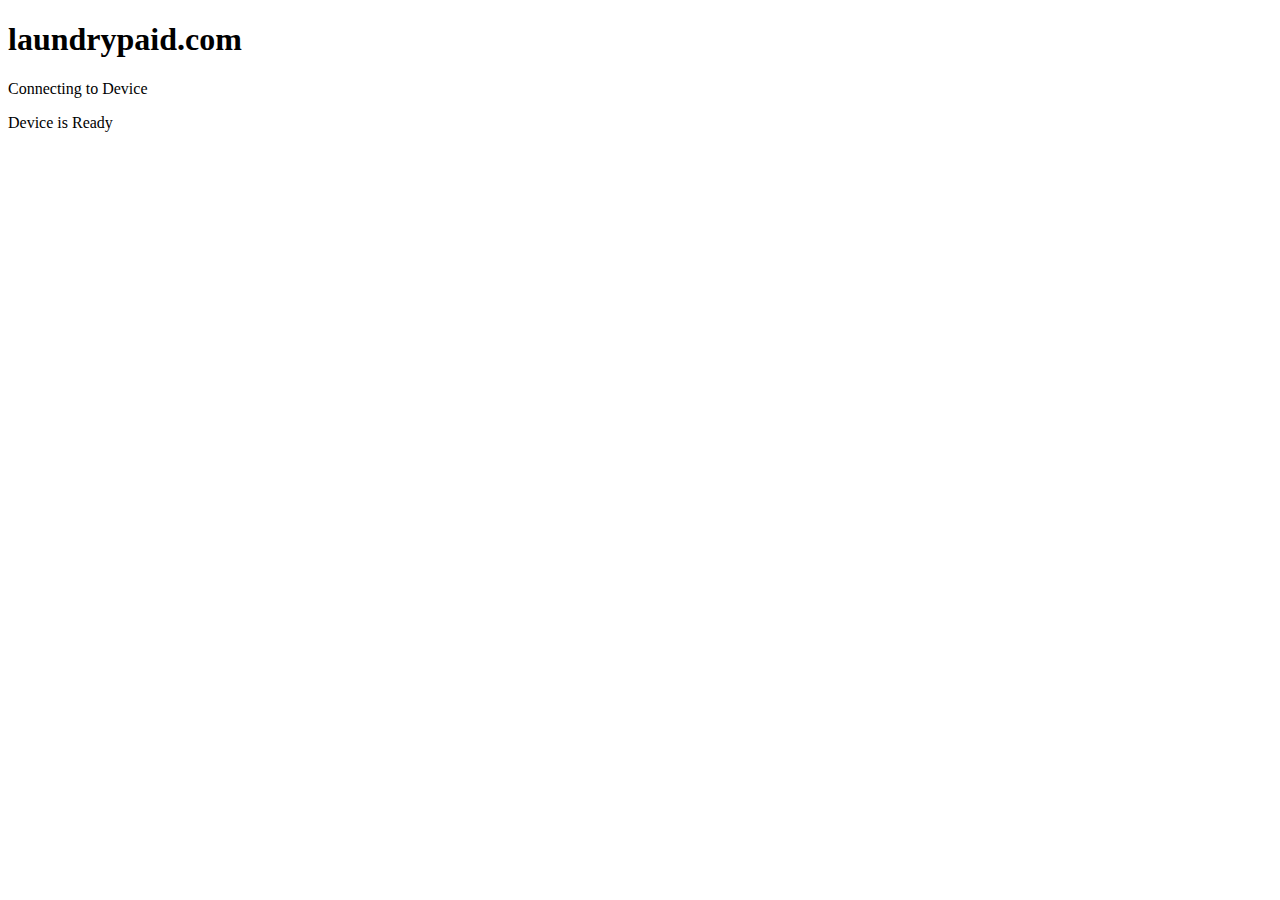
==== www/index.html @ 5636cc6a "commits" ====
<!DOCTYPE html>
<!--
    Copyright (c) 2012-2016 Adobe Systems Incorporated. All rights reserved.

    Licensed to the Apache Software Foundation (ASF) under one
    or more contributor license agreements.  See the NOTICE file
    distributed with this work for additional information
    regarding copyright ownership.  The ASF licenses this file
    to you under the Apache License, Version 2.0 (the
    "License"); you may not use this file except in compliance
    with the License.  You may obtain a copy of the License at

    http://www.apache.org/licenses/LICENSE-2.0

    Unless required by applicable law or agreed to in writing,
    software distributed under the License is distributed on an
    "AS IS" BASIS, WITHOUT WARRANTIES OR CONDITIONS OF ANY
     KIND, either express or implied.  See the License for the
    specific language governing permissions and limitations
    under the License.
-->
<html>

<head>
    <meta charset="utf-8" />
    <meta name="format-detection" content="telephone=no" />
    <meta name="msapplication-tap-highlight" content="no" />
    <meta name="viewport" content="user-scalable=no, initial-scale=1, maximum-scale=1, minimum-scale=1, width=device-width" />
    <!-- This is a wide open CSP declaration. To lock this down for production, see below. -->
    <meta http-equiv="Content-Security-Policy" content="default-src * 'unsafe-inline'; style-src 'self' 'unsafe-inline'; media-src *" />
    <!-- Good default declaration:
    * gap: is required only on iOS (when using UIWebView) and is needed for JS->native communication
    * https://ssl.gstatic.com is required only on Android and is needed for TalkBack to function properly
    * Disables use of eval() and inline scripts in order to mitigate risk of XSS vulnerabilities. To change this:
        * Enable inline JS: add 'unsafe-inline' to default-src
        * Enable eval(): add 'unsafe-eval' to default-src
    * Create your own at http://cspisawesome.com
    -->
    <!-- <meta http-equiv="Content-Security-Policy" content="default-src 'self' data: gap: 'unsafe-inline' https://ssl.gstatic.com; style-src 'self' 'unsafe-inline'; media-src *" /> -->

    <link rel="stylesheet" type="text/css" href="css/index.css" />
    <title>Hello World</title>
</head>

<body>
    <div class="app">
        <h1>laundrypaid.com</h1>
        <div id="deviceready" class="blink">
            <p class="event listening">Connecting to Device</p>
            <p class="event received">Device is Ready</p>
        </div>
    </div>
    <script type="text/javascript" src="cordova.js"></script>
    <script type="text/javascript" src="js/index.js"></script>
    <script type="text/javascript">
        app.initialize();
    </script>
</body>

</html>
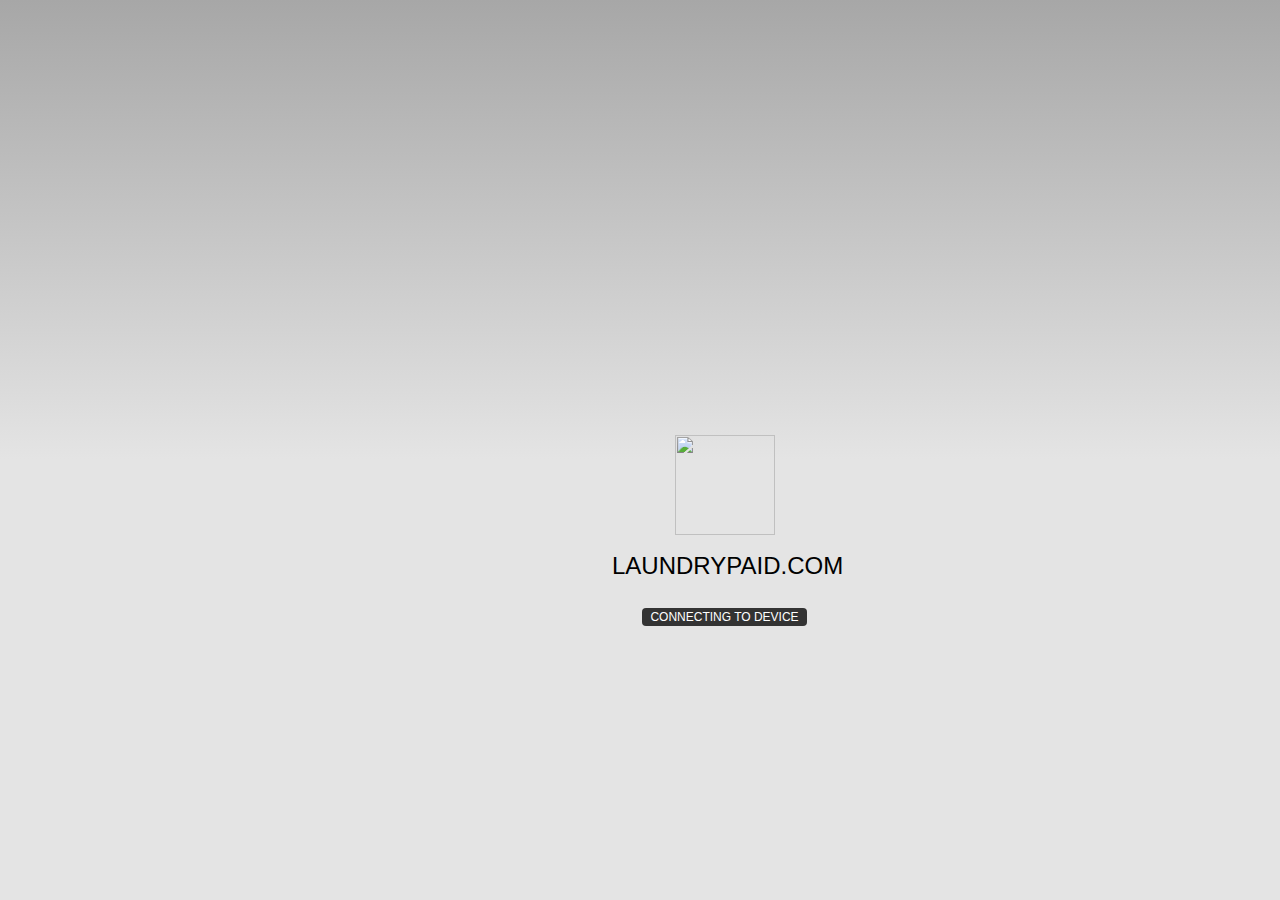
==== commit a63d29ee: "Changes include plaid api integration" ====
--- a/www/index.html
+++ b/www/index.html
@@ -19,15 +19,15 @@
     specific language governing permissions and limitations
     under the License.
 -->
-<html>
-
+<html lang="en">
 <head>
-    <meta charset="utf-8" />
-    <meta name="format-detection" content="telephone=no" />
-    <meta name="msapplication-tap-highlight" content="no" />
-    <meta name="viewport" content="user-scalable=no, initial-scale=1, maximum-scale=1, minimum-scale=1, width=device-width" />
+    <title>laundrypaid.com web app</title>
+    <meta charset="utf-8">
+    <meta name="format-detection" content="telephone=no">
+    <meta name="msapplication-tap-highlight" content="no">
+    <meta name="viewport" content="user-scalable=no, initial-scale=1, maximum-scale=1, minimum-scale=1, width=device-width">
     <!-- This is a wide open CSP declaration. To lock this down for production, see below. -->
-    <meta http-equiv="Content-Security-Policy" content="default-src * 'unsafe-inline'; style-src 'self' 'unsafe-inline'; media-src *" />
+    <meta http-equiv="Content-Security-Policy" content="default-src * 'unsafe-inline'; style-src 'self' 'unsafe-inline'; media-src *">
     <!-- Good default declaration:
     * gap: is required only on iOS (when using UIWebView) and is needed for JS->native communication
     * https://ssl.gstatic.com is required only on Android and is needed for TalkBack to function properly
@@ -37,14 +37,18 @@
     * Create your own at http://cspisawesome.com
     -->
     <!-- <meta http-equiv="Content-Security-Policy" content="default-src 'self' data: gap: 'unsafe-inline' https://ssl.gstatic.com; style-src 'self' 'unsafe-inline'; media-src *" /> -->
-
-    <link rel="stylesheet" type="text/css" href="css/index.css" />
-    <title>Hello World</title>
+    <link rel="stylesheet" type="text/css" href="css/index.css">
+    <link href="https://fonts.googleapis.com/css?family=Quicksand" rel="stylesheet">
 </head>
 
 <body>
     <div class="app">
+        <img src="img/Logo asset.jpg" width="100" height="100">
+        <br></br>
         <h1>laundrypaid.com</h1>
+        <br></br>
+        <!-- A hidden input named public_token will be appended to this form once the user has completed the Link flow. Link will then submit the form, sending the public_token to your server. -->
+        <form id="some-id" method="POST" action="/authenticate"></form>
         <div id="deviceready" class="blink">
             <p class="event listening">Connecting to Device</p>
             <p class="event received">Device is Ready</p>
@@ -55,6 +59,16 @@
     <script type="text/javascript">
         app.initialize();
     </script>
+    <!-- To use Link with longtail institutions on Connect, set the
+    data-longtail attribute to 'true'. See the Parameter Reference for
+    additional documentation. -->
+    <script
+          src="https://cdn.plaid.com/link/v2/stable/link-initialize.js"
+          data-client-name="Client Name"
+          data-form-id="some-id"
+          data-key="test_key"
+          data-product="auth"
+          data-env="tartan">
+    </script>
 </body>
-
 </html>--- a/www/css/index.css
+++ b/www/css/index.css
@@ -0,0 +1,125 @@
+/*
+ * Licensed to the Apache Software Foundation (ASF) under one
+ * or more contributor license agreements.  See the NOTICE file
+ * distributed with this work for additional information
+ * regarding copyright ownership.  The ASF licenses this file
+ * to you under the Apache License, Version 2.0 (the
+ * "License"); you may not use this file except in compliance
+ * with the License.  You may obtain a copy of the License at
+ *
+ * http://www.apache.org/licenses/LICENSE-2.0
+ *
+ * Unless required by applicable law or agreed to in writing,
+ * software distributed under the License is distributed on an
+ * "AS IS" BASIS, WITHOUT WARRANTIES OR CONDITIONS OF ANY
+ * KIND, either express or implied.  See the License for the
+ * specific language governing permissions and limitations
+ * under the License.
+ */
+* {
+    -webkit-tap-highlight-color: rgba(0,0,0,0); /* make transparent link selection, adjust last value opacity 0 to 1.0 */
+}
+
+body {
+    -webkit-touch-callout: none;                /* prevent callout to copy image, etc when tap to hold */
+    -webkit-text-size-adjust: none;             /* prevent webkit from resizing text to fit */
+    -webkit-user-select: none;                  /* prevent copy paste, to allow, change 'none' to 'text' */
+    background-color:#E4E4E4;
+    background-image:linear-gradient(top, #A7A7A7 0%, #E4E4E4 51%);
+    background-image:-webkit-linear-gradient(top, #A7A7A7 0%, #E4E4E4 51%);
+    background-image:-ms-linear-gradient(top, #A7A7A7 0%, #E4E4E4 51%);
+    background-image:-webkit-gradient(
+        linear,
+        left top,
+        left bottom,
+        color-stop(0, #A7A7A7),
+        color-stop(0.51, #E4E4E4)
+    );
+    background-attachment:fixed;
+    font-family: 'Quicksand', sans-serif;
+    font-size:12px;
+    height:100%;
+    margin:0px;
+    padding:0px;
+    text-transform:uppercase;
+    width:100%;
+}
+
+h1 {
+    padding: 10px;
+}
+
+#plaid-link-button {
+    border: 10px solid pink;
+    padding: 5px;
+}
+
+
+/* Portrait layout (default) */
+.app {
+    background:url(../img/logo.png) no-repeat center top; /* 170px x 200px */
+    position:absolute;             /* position in the center of the screen */
+    left:50%;
+    top:50%;
+    height:50px;                   /* text area height */
+    width:225px;                   /* text area width */
+    text-align:center;
+    padding:180px 0px 0px 0px;     /* image height is 200px (bottom 20px are overlapped with text) */
+    margin:-115px 0px 0px -112px;  /* offset vertical: half of image height and text area height */
+                                   /* offset horizontal: half of text area width */
+}
+
+/* Landscape layout (with min-width) */
+@media screen and (min-aspect-ratio: 1/1) and (min-width:400px) {
+    .app {
+        background-position:left center;
+        padding:75px 0px 75px 170px;  /* padding-top + padding-bottom + text area = image height */
+        margin:-90px 0px 0px -198px;  /* offset vertical: half of image height */
+                                      /* offset horizontal: half of image width and text area width */
+    }
+}
+
+h1 {
+    font-size:24px;
+    font-weight:normal;
+    margin:0px;
+    overflow:visible;
+    padding:0px;
+    text-align:center;
+}
+
+.event {
+    border-radius:4px;
+    -webkit-border-radius:4px;
+    color:#FFFFFF;
+    font-size:12px;
+    margin:0px 30px;
+    padding:2px 0px;
+}
+
+.event.listening {
+    background-color:#333333;
+    display:block;
+}
+
+.event.received {
+    background-color:#4B946A;
+    display:none;
+}
+
+@keyframes fade {
+    from { opacity: 1.0; }
+    50% { opacity: 0.4; }
+    to { opacity: 1.0; }
+}
+ 
+@-webkit-keyframes fade {
+    from { opacity: 1.0; }
+    50% { opacity: 0.4; }
+    to { opacity: 1.0; }
+}
+ 
+.blink {
+    animation:fade 3000ms infinite;
+    -webkit-animation:fade 3000ms infinite;
+}
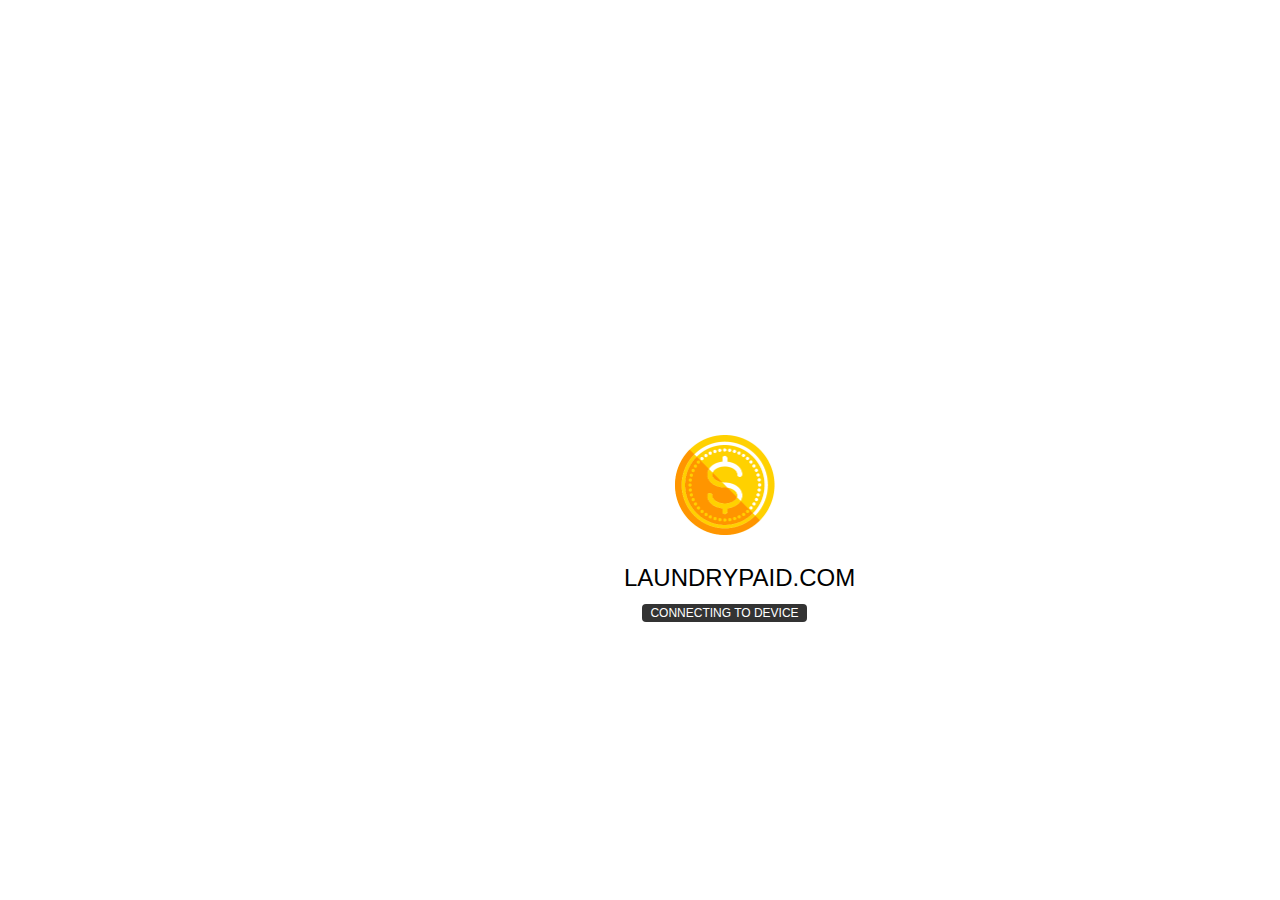
==== commit 217b2011: "Required changes to separate webapp from landing page" ====
--- a/www/index.html
+++ b/www/index.html
@@ -1,4 +1,5 @@
 <!DOCTYPE html>
+<html lang="en">
 <!--
     Copyright (c) 2012-2016 Adobe Systems Incorporated. All rights reserved.
 
@@ -19,7 +20,6 @@
     specific language governing permissions and limitations
     under the License.
 -->
-<html lang="en">
 <head>
     <title>laundrypaid.com web app</title>
     <meta charset="utf-8">
@@ -37,7 +37,7 @@
     * Create your own at http://cspisawesome.com
     -->
     <!-- <meta http-equiv="Content-Security-Policy" content="default-src 'self' data: gap: 'unsafe-inline' https://ssl.gstatic.com; style-src 'self' 'unsafe-inline'; media-src *" /> -->
-    <link rel="stylesheet" type="text/css" href="css/index.css">
+    <link rel="stylesheet" type="text/css" href="css/style.css">
     <link href="https://fonts.googleapis.com/css?family=Quicksand" rel="stylesheet">
 </head>
 
@@ -46,7 +46,6 @@
         <img src="img/Logo asset.jpg" width="100" height="100">
         <br></br>
         <h1>laundrypaid.com</h1>
-        <br></br>
         <!-- A hidden input named public_token will be appended to this form once the user has completed the Link flow. Link will then submit the form, sending the public_token to your server. -->
         <form id="some-id" method="POST" action="/authenticate"></form>
         <div id="deviceready" class="blink">
--- a/www/css/style.css
+++ b/www/css/style.css
@@ -0,0 +1,121 @@
+/*
+ * Licensed to the Apache Software Foundation (ASF) under one
+ * or more contributor license agreements.  See the NOTICE file
+ * distributed with this work for additional information
+ * regarding copyright ownership.  The ASF licenses this file
+ * to you under the Apache License, Version 2.0 (the
+ * "License"); you may not use this file except in compliance
+ * with the License.  You may obtain a copy of the License at
+ *
+ * http://www.apache.org/licenses/LICENSE-2.0
+ *
+ * Unless required by applicable law or agreed to in writing,
+ * software distributed under the License is distributed on an
+ * "AS IS" BASIS, WITHOUT WARRANTIES OR CONDITIONS OF ANY
+ * KIND, either express or implied.  See the License for the
+ * specific language governing permissions and limitations
+ * under the License.
+ */
+* {
+    -webkit-tap-highlight-color: rgba(0,0,0,0); /* make transparent link selection, adjust last value opacity 0 to 1.0 */
+}
+
+body {
+    -webkit-touch-callout: none;                /* prevent callout to copy image, etc when tap to hold */
+    -webkit-text-size-adjust: none;             /* prevent webkit from resizing text to fit */
+    -webkit-user-select: none;                  /* prevent copy paste, to allow, change 'none' to 'text' */
+    background-color:#E4E4E4;
+    background-image:linear-gradient(top, #A7A7A7 0%, #E4E4E4 51%);
+    background-image:-webkit-linear-gradient(top, #A7A7A7 0%, #E4E4E4 51%);
+    background-image:-ms-linear-gradient(top, #A7A7A7 0%, #E4E4E4 51%);
+    background-image:-webkit-gradient(
+        linear,
+        left top,
+        left bottom,
+        color-stop(0, #A7A7A7),
+        color-stop(0.51, #E4E4E4)
+    );
+    background-attachment:fixed;
+    font-family: 'Quicksand', sans-serif;
+    font-size:12px;
+    height:100%;
+    margin:0px;
+    padding:5px;
+    text-transform:uppercase;
+    width:100%;
+    background: white;
+}
+
+#plaid-link-button {
+    font-color: white;
+    padding: 10px;
+}
+
+/* Portrait layout (default) */
+.app {
+    background:url(../img/logo.png) no-repeat center top; /* 170px x 200px */
+    position:absolute;             /* position in the center of the screen */
+    left:50%;
+    top:50%;
+    height:50px;                   /* text area height */
+    width:225px;                   /* text area width */
+    text-align:center;
+    padding:180px 0px 0px 0px;     /* image height is 200px (bottom 20px are overlapped with text) */
+    margin:-115px 0px 0px -112px;  /* offset vertical: half of image height and text area height */
+                                   /* offset horizontal: half of text area width */
+}
+
+/* Landscape layout (with min-width) */
+@media screen and (min-aspect-ratio: 1/1) and (min-width:400px) {
+    .app {
+        background-position:left center;
+        padding:75px 0px 75px 170px;  /* padding-top + padding-bottom + text area = image height */
+        margin:-90px 0px 0px -198px;  /* offset vertical: half of image height */
+                                      /* offset horizontal: half of image width and text area width */
+    }
+}
+
+h1 {
+    font-size:24px;
+    font-weight:normal;
+    margin:2px;
+    overflow:visible;
+    text-align:center;
+    padding:10px;
+}
+
+.event {
+    border-radius:4px;
+    -webkit-border-radius:4px;
+    color:#FFFFFF;
+    font-size:12px;
+    margin:0px 30px;
+    padding:2px 0px;
+}
+
+.event.listening {
+    background-color:#333333;
+    display:block;
+}
+
+.event.received {
+    background-color:#4B946A;
+    display:none;
+}
+
+@keyframes fade {
+    from { opacity: 1.0; }
+    50% { opacity: 0.4; }
+    to { opacity: 1.0; }
+}
+ 
+@-webkit-keyframes fade {
+    from { opacity: 1.0; }
+    50% { opacity: 0.4; }
+    to { opacity: 1.0; }
+}
+ 
+.blink {
+    animation:fade 3000ms infinite;
+    -webkit-animation:fade 3000ms infinite;
+}
